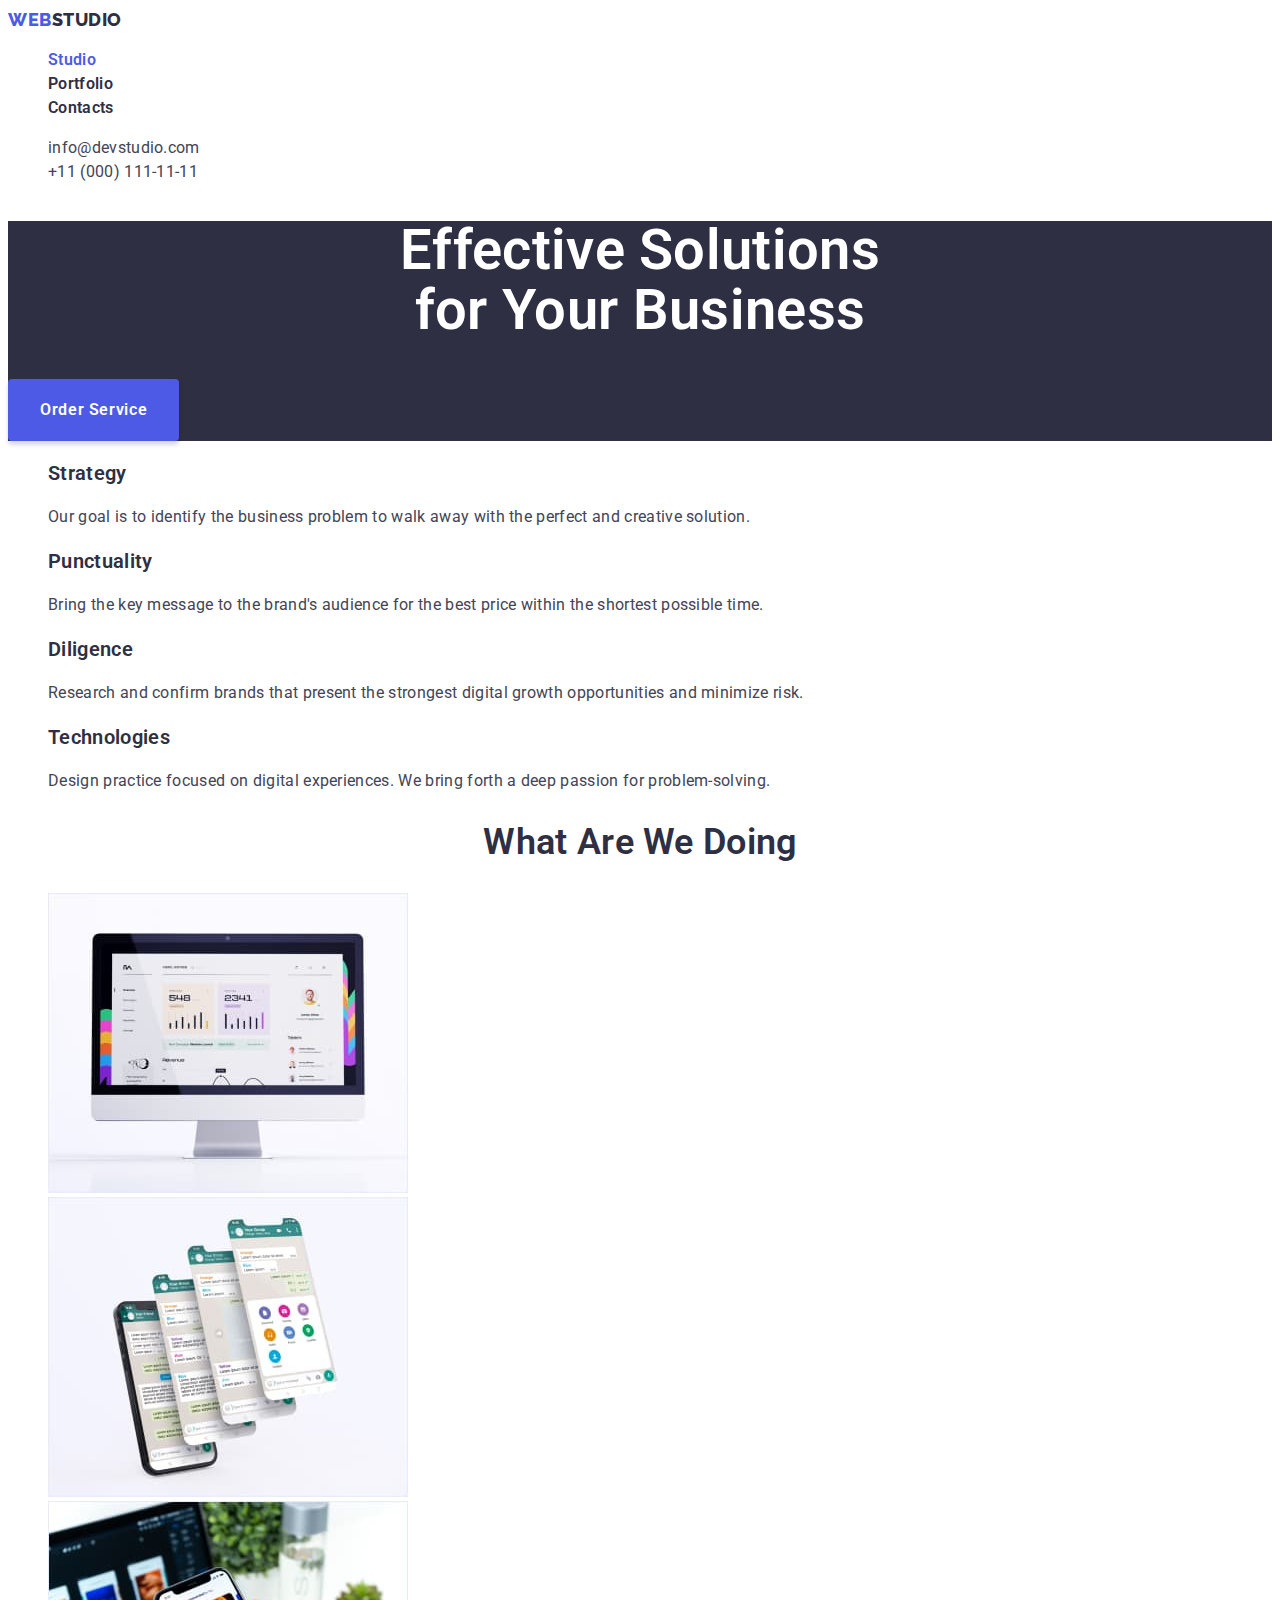
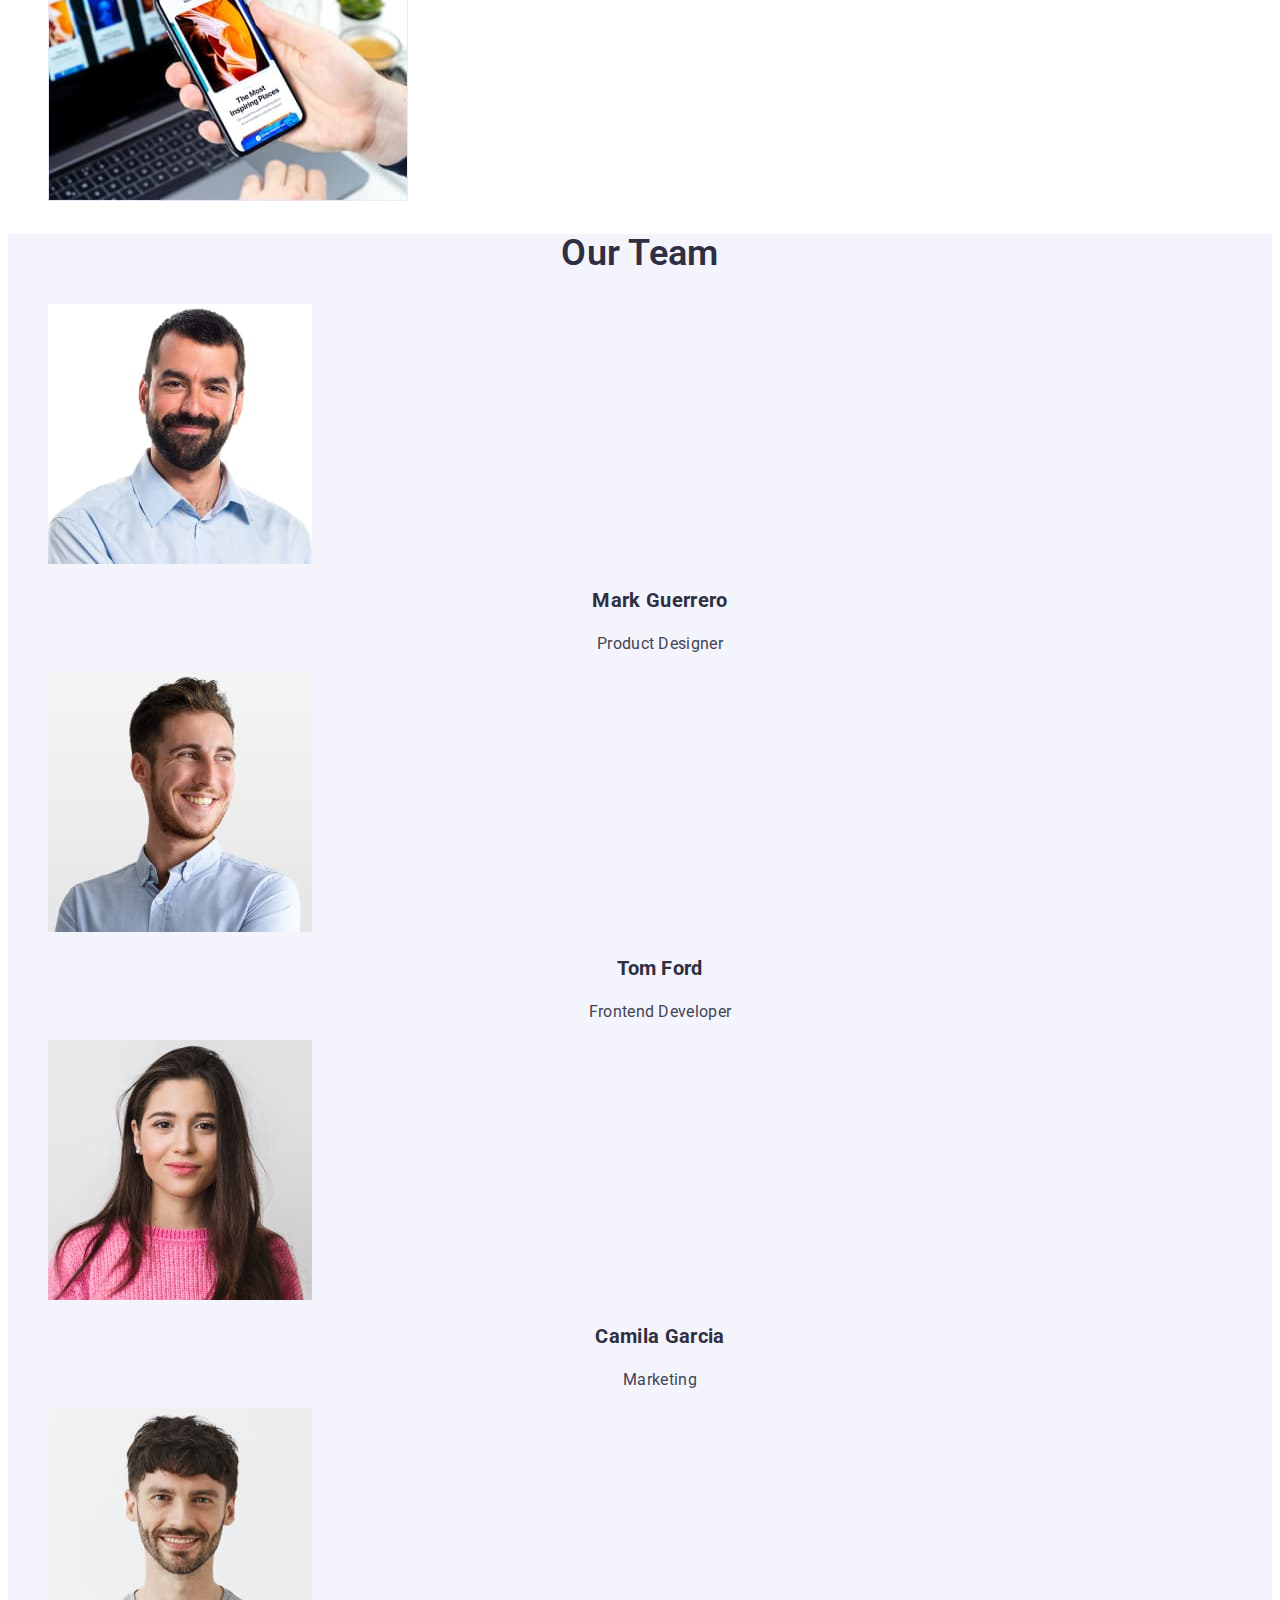
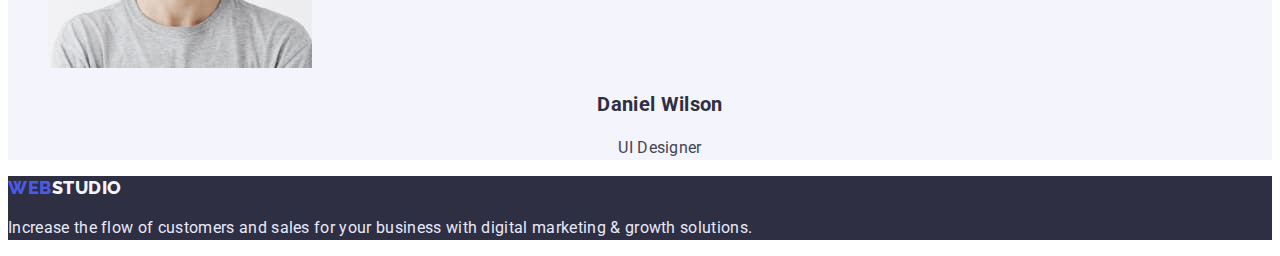
==== index.html @ cc3a15bc "files from last homework" ====
<!DOCTYPE html>
<html lang="en">
<head>
    <meta charset="UTF-8">
    <meta http-equiv="X-UA-Compatible" content="IE=edge">
    <meta name="viewport" content="width=device-width, initial-scale=1.0">
    <title>WEBSTUDIO</title>

    <link rel="preconnect" href="https://fonts.googleapis.com">
    <link rel="preconnect" href="https://fonts.gstatic.com" crossorigin>
    <link href="https://fonts.googleapis.com/css2?family=Raleway:wght@800&family=Roboto:wght@400;500;700;900&display=swap" rel="stylesheet">

    <link rel="stylesheet" href="./css/styles.css">

</head>
<body>
    <header>
        <nav>
            <a href="./index.html" class="logo list"><span class="logo-blue list">WEB</span>STUDIO</a>
            <ul class="header-nav list">
                <li><a class="header-nav-link current" aria-current="true" href="./index.html">Studio</a></li>
                <li><a class="header-nav-link" href="./portfolio.html">Portfolio</a></li>
                <li><a class="header-nav-link" href="#">Contacts</a></li>
            </ul>
        </nav>
            <ul class="list">
                <li><a class="contacts-link" href="mailo:info@devstudio.com">info@devstudio.com</a></li>
                <li><a class="contacts-link" href="tel:+11(000)1111111">+11 (000) 111-11-11</a></li>
            </ul>
    </header>
    <main>
        <section class="hero">
            <h1 class="hero-title">Effective Solutions <br> for Your Business</h1>
            <button class="hero-button" type="button">Order Service</button>
        </section>
        <section class="about">
            <h2 class="visually-hidden">Information about our company</h2>
            <ul class="list">
                <li>
                    <h3 class="about-title">Strategy</h3>
                    <p class="about-text">Our goal is to identify the business problem to walk away with the perfect and creative solution.</p>
                </li>
                <li>
                    <h3 class="about-title">Punctuality</h3>
                    <p class="about-text">Bring the key message to the brand's audience for the best price within the shortest possible time.</p>
                </li>
                <li>
                    <h3 class="about-title">Diligence</h3>
                    <p class="about-text">Research and confirm brands that present the strongest digital growth opportunities and minimize risk.</p>
                </li>
                <li>
                    <h3 class="about-title">Technologies</h3>
                    <p class="about-text">Design practice focused on digital experiences. We bring forth a deep passion for problem-solving.</p>
                </li>
            </ul>
        </section>
        <section class="work">
            <h2 class="work-title">What are we doing</h2>
            <ul class="list">
                <li><img width="360" src="./images/computer.jpg" alt="computer"></li>
                <li><img width="360" src="./images/smartphone.jpg" alt="smartphone"></li>
                <li><img width="360" src="./images/smartphoneinhand.jpg" alt="smartphone in hand"></li>
            </ul>
        </section>
        <section class="team">
            <h2 class="team-main-title">Our Team</h2>
            <ul class="list">
                <li>
                    <img width="264" src="./images/markguerrero.jpg" alt="Mark Guerrero">
                    <h3 class="team-title">Mark Guerrero</h3>
                    <p class="team-text">Product Designer</p>
                </li>
                <li>
                    <img width="264" src="./images/tomford.jpg" alt="Tom Ford">
                    <h3 class="team-title">Tom Ford</h3>
                    <p class="team-text">Frontend Developer</p>
                </li>
                <li>
                    <img width="264" src="./images/camilagarcia.jpg" alt="Camila Garcia">
                    <h3 class="team-title">Camila Garcia</h3>
                    <p class="team-text">Marketing</p>
                </li>
                <li>
                    <img width="264" src="./images/danielwilson.jpg" alt="Daniel Wilson">
                    <h3 class="team-title">Daniel Wilson</h3>
                    <p class="team-text">UI Designer</p>
                </li>
            </ul>
        </section>

    </main>
    <footer class="footer">
        <a class="logo-footer list" href="./index.html"><span class="logo-blue list">WEB</span>STUDIO</a>
        <p class="footer-text">Increase the flow of customers and sales for your business with digital marketing & growth solutions.</p>
    </footer>
</body>
</html>
---- css/styles.css ----
:root {
    --primary-text-color: #434455;
    --title-text-color: #2E2F42;
    --accent-color: #4D5AE5;
    --background-color:#2E2F42;
}

body {
    color: var(--primary-text-color);
    font-family: 'Roboto',sans-serif;
    letter-spacing: 0.02em;
    background-color: var(--primary-white);
}

.visually-hidden {
        position: absolute;
        width: 1px;
        height: 1px;
        margin: -1px;
        border: 0;
        padding: 0;
        white-space: nowrap;
        clip-path: inset(100%);
        clip: rect(0 0 0 0);
        overflow: hidden;
}

.logo {
    font-family: 'Raleway', sans-serif;
    font-weight: 800;
    font-size: 18px;
    line-height: 1.33;
    letter-spacing: 0.03em;
    color:var(--title-text-color);
}

.logo-blue {
    color: var(--accent-color);
}

.header-nav-link {
    font-weight: 600;
    font-size: 16px;
    line-height: 1.5;
    color: var(--title-text-color);
    text-decoration: none;
}

.header-nav-link.current {
    color: var(--accent-color);
}

.header-nav-link:focus,
.header-nav-link:hover{
    color: var(--primary-text-color);
}

.list {
    text-decoration: none;
    list-style: none;
}

.contacts-link {
    font-weight: 400;
    font-size: 16px;
    line-height: 1.5;
    text-decoration: none;
    color: var(--primary-text-color);
}

.contacts-link:hover,
.contacts-link:focus {
    color: var(--accent-color);
}

/* HERO */

.hero {
    background-color: var(--background-color);
}

.hero-title {
font-weight: 600;
font-size: 56px;
line-height: 1.07;
text-align: center;
color: #FFFFFF;
}

.hero-button {
    font-family: inherit;
    font-weight: 600;
    font-size: 16px;
    line-height: 1.88;
    letter-spacing: 0.04em;
    color: #FFFFFF;
    background-color: var(--accent-color);
    cursor: pointer;
    padding: 16px 32px;
    text-align: center;
    border-radius: 4px;
    box-shadow: 0px 4px 4px rgba(0, 0, 0, 0.15);
    border: none;
}

/* ABOUT */

.about-title {
    font-weight: 600;
    font-size: 20px;
    line-height: 1.2;
    color: var(--title-text-color);
}

.about-text {
    font-size: 16px;
    line-height: 1.5;
}

/* WORK */

.work-title {
    font-weight: 600;
    font-size: 36px;
    line-height: 1.11;
    text-align: center;
    text-transform: capitalize;
    color: var(--title-text-color);
}

/* OUR TEAM */

.team {
    background-color: #F4F4FD;
}

.team-main-title {
    font-weight: 600;
    font-size: 36px;
    line-height: 1.11;
    text-align: center;
    text-transform: capitalize;
    color: var(--title-text-color);
}

.team-title {
    font-size: 20px;
    line-height: 1.2;
    text-align: center;
    color: var(--title-text-color);
}

.team-text {
    font-size: 16px;
line-height: 1.5;
text-align: center;
}

/* FOOTER */

.footer {
    background-color: var(--background-color);
}

.logo-footer {
    font-family: 'Raleway', sans-serif;
    font-weight: 800;
    font-size: 18px;
    line-height: 1.33;
    letter-spacing: 0.03em;
    color:#F4F4FD;
}

.footer-text {
    font-size: 16px;
    line-height: 1.5;
    color: #E7E9FC;
}

/* PORTFOLIO */

.portfolio-button {
    font-family: 'Roboto', sans-serif;
    font-weight: 600;
    font-size: 16px;
    line-height:1.5;
    color: var(--accent-color);
    background-color: #F4F4FD;
    letter-spacing: 0.04em;
    cursor: pointer;
    padding: 8px 16px;
    text-align: center;
    border-radius: 4px;
    border: 1px solid #E7E9FC;
}

.portfolio-button:focus,
.portfolio-button:hover {
background-color: var(--accent-color);
color: #FFFFFF;
}

.portfolio-title {
    font-weight: 600;
    font-size: 20px;
    line-height: 1.2;
    color: var(--title-text-color);
}

.portfolio-text {
    color: var(--primary-text-color);
    font-size: 16px;
    line-height: 1.5;
}
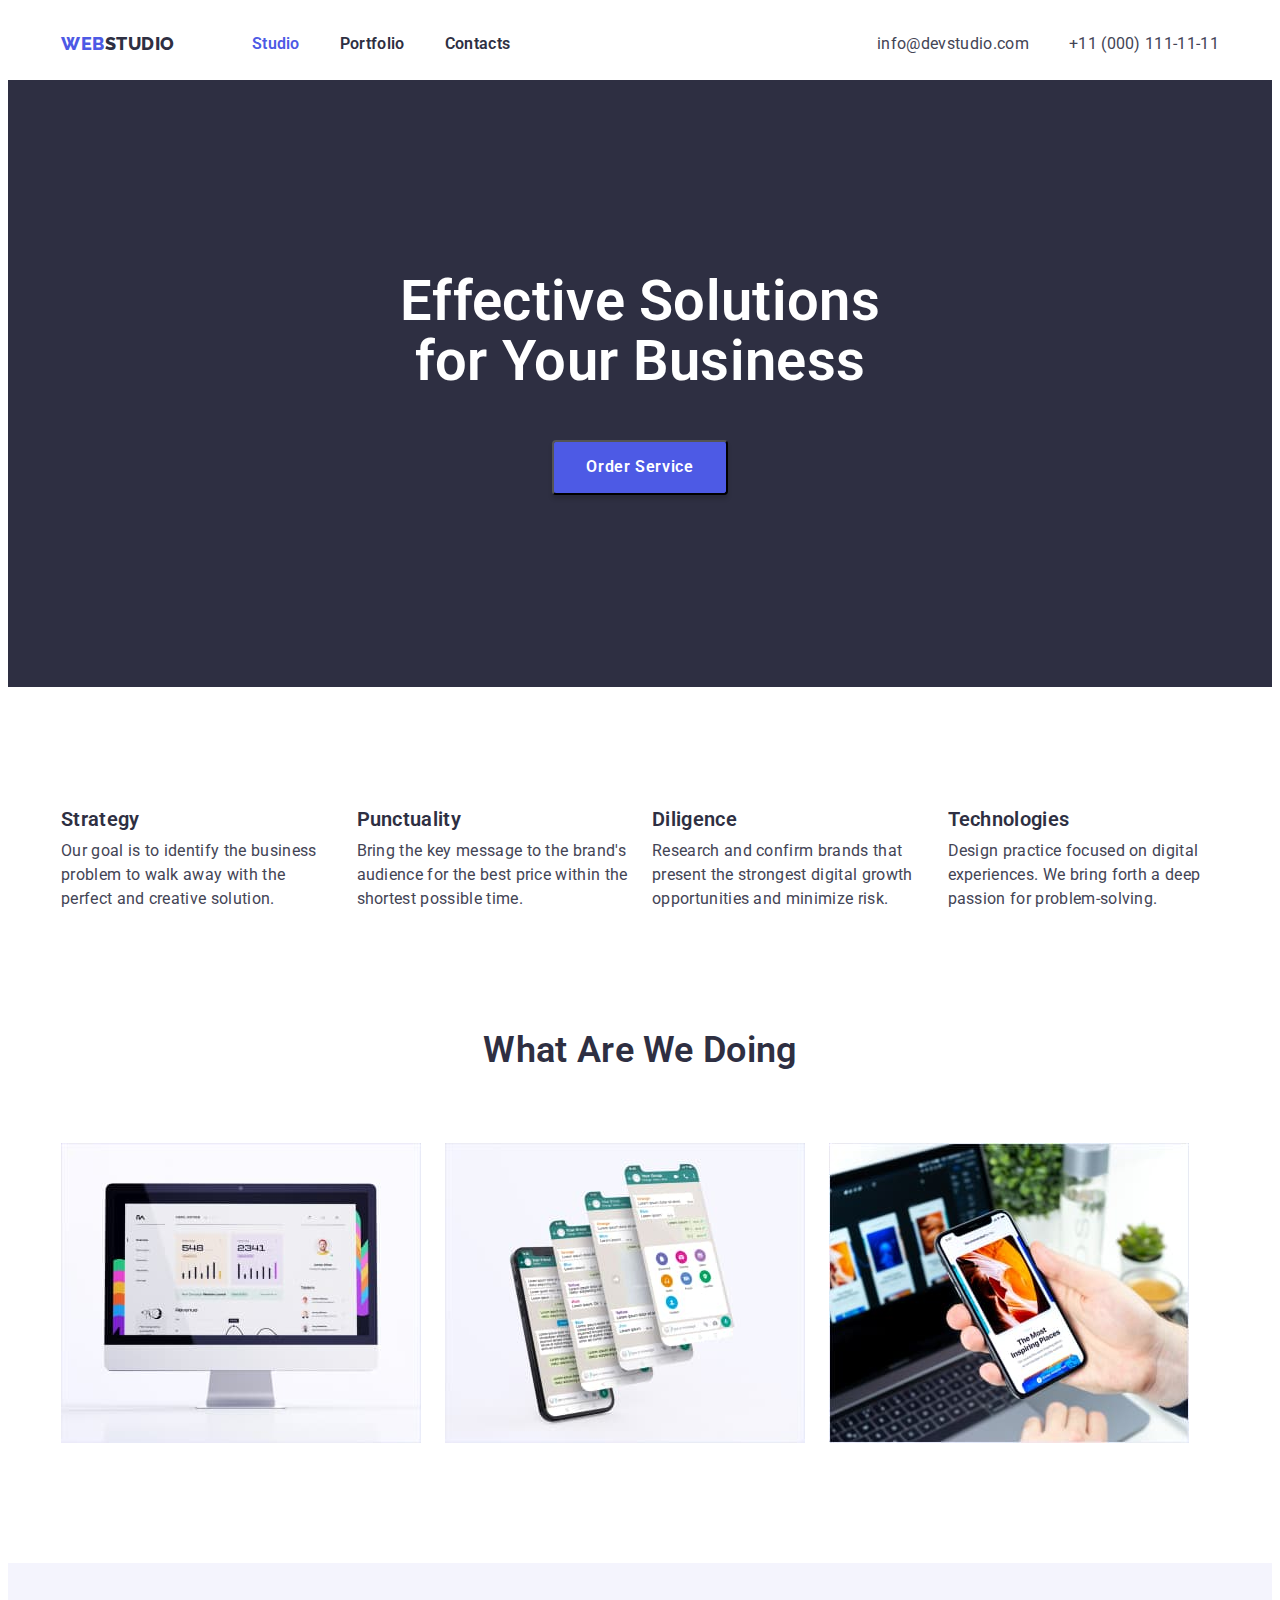
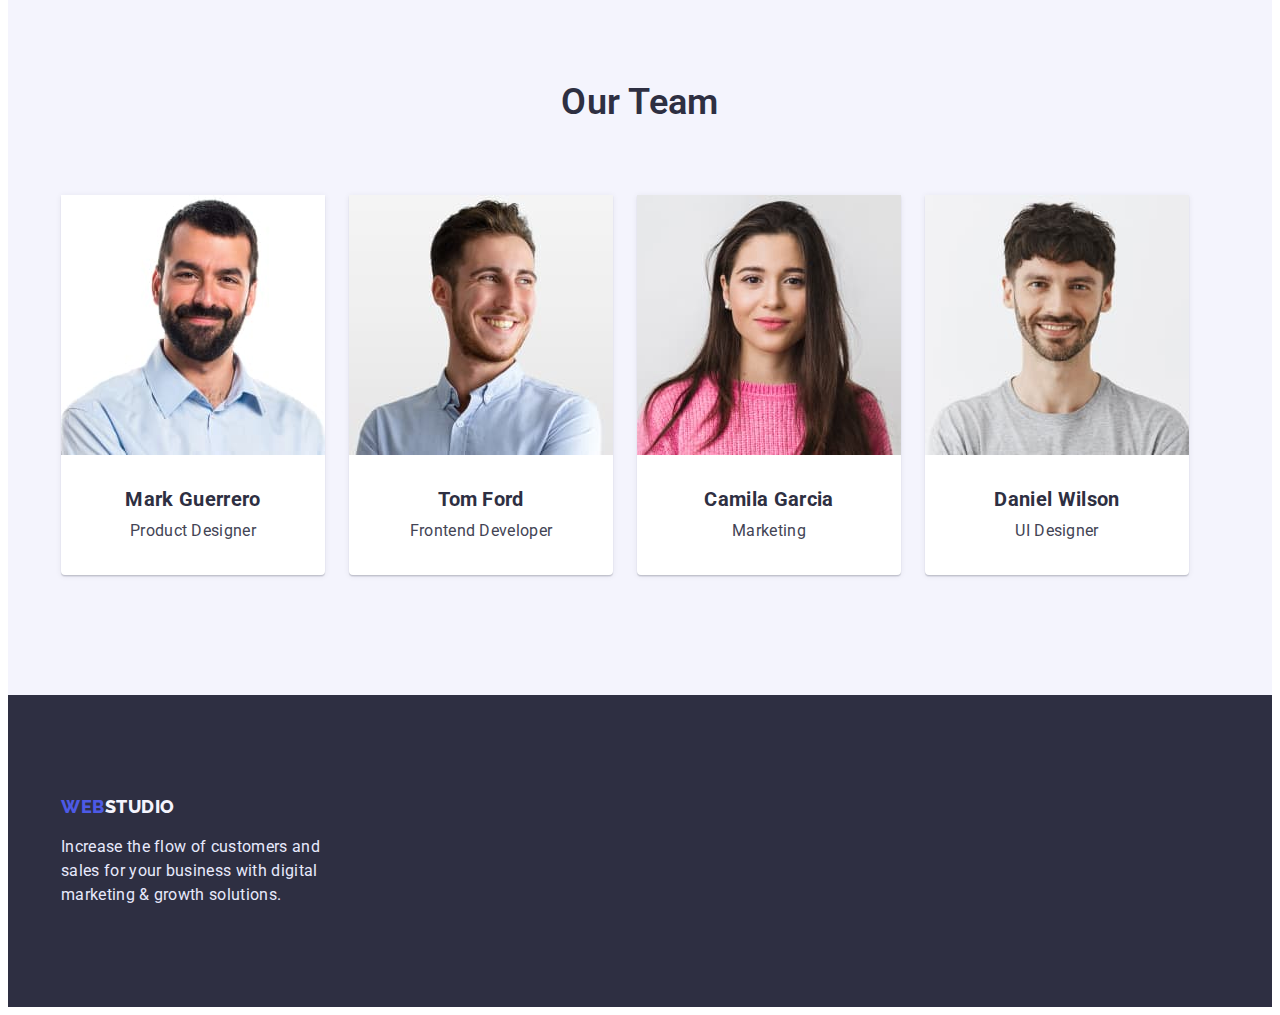
==== commit 7694ee8c: "done homework 3" ====
--- a/index.html
+++ b/index.html
@@ -9,89 +9,109 @@
     <link rel="preconnect" href="https://fonts.googleapis.com">
     <link rel="preconnect" href="https://fonts.gstatic.com" crossorigin>
     <link href="https://fonts.googleapis.com/css2?family=Raleway:wght@800&family=Roboto:wght@400;500;700;900&display=swap" rel="stylesheet">
-
+    
+    <link rel="stylesheet" href="https://cdnjs.cloudflare.com/ajax/libs/modern-normalize/1.1.0/modern-normalize.min.css" integrity="sha512-wpPYUAdjBVSE4KJnH1VR1HeZfpl1ub8YT/NKx4PuQ5NmX2tKuGu6U/JRp5y+Y8XG2tV+wKQpNHVUX03MfMFn9Q==" crossorigin="anonymous" referrerpolicy="no-referrer" />
     <link rel="stylesheet" href="./css/styles.css">
 
 </head>
 <body>
-    <header>
-        <nav>
-            <a href="./index.html" class="logo list"><span class="logo-blue list">WEB</span>STUDIO</a>
-            <ul class="header-nav list">
-                <li><a class="header-nav-link current" aria-current="true" href="./index.html">Studio</a></li>
-                <li><a class="header-nav-link" href="./portfolio.html">Portfolio</a></li>
-                <li><a class="header-nav-link" href="#">Contacts</a></li>
-            </ul>
-        </nav>
-            <ul class="list">
-                <li><a class="contacts-link" href="mailo:info@devstudio.com">info@devstudio.com</a></li>
-                <li><a class="contacts-link" href="tel:+11(000)1111111">+11 (000) 111-11-11</a></li>
-            </ul>
+    <header class="header">
+        <div class="container main-head">
+            <nav class="main-head">
+                <a href="./index.html" class="logo list"><span class="logo-blue list">WEB</span>STUDIO</a>
+                <ul class="header-nav list">
+                    <li class="item"><a class="header-nav-link current" aria-current="true" href="./index.html">Studio</a></li>
+                    <li class="item"><a class="header-nav-link" href="./portfolio.html">Portfolio</a></li>
+                    <li class="item"><a class="header-nav-link" href="#">Contacts</a></li>
+                </ul>
+            </nav>
+                <ul class="contacts list">
+                    <li class="item"><a class="contacts-link" href="mailo:info@devstudio.com">info@devstudio.com</a></li>
+                    <li class="item"><a class="contacts-link" href="tel:+11(000)1111111">+11 (000) 111-11-11</a></li>
+                </ul>
+        </div>
     </header>
     <main>
         <section class="hero">
-            <h1 class="hero-title">Effective Solutions <br> for Your Business</h1>
-            <button class="hero-button" type="button">Order Service</button>
+            <div class="container">
+                <h1 class="hero-title">Effective Solutions <br> for Your Business</h1>
+                <button class="hero-button" type="button">Order Service</button>
+            </div>
         </section>
-        <section class="about">
-            <h2 class="visually-hidden">Information about our company</h2>
-            <ul class="list">
-                <li>
-                    <h3 class="about-title">Strategy</h3>
-                    <p class="about-text">Our goal is to identify the business problem to walk away with the perfect and creative solution.</p>
-                </li>
-                <li>
-                    <h3 class="about-title">Punctuality</h3>
-                    <p class="about-text">Bring the key message to the brand's audience for the best price within the shortest possible time.</p>
-                </li>
-                <li>
-                    <h3 class="about-title">Diligence</h3>
-                    <p class="about-text">Research and confirm brands that present the strongest digital growth opportunities and minimize risk.</p>
-                </li>
-                <li>
-                    <h3 class="about-title">Technologies</h3>
-                    <p class="about-text">Design practice focused on digital experiences. We bring forth a deep passion for problem-solving.</p>
-                </li>
-            </ul>
+        <section class="about section">
+            <div class="container">
+                <h2 class="visually-hidden">Information about our company</h2>
+                <ul class="about-main list">
+                    <li class="item">
+                        <h3 class="about-title">Strategy</h3>
+                        <p class="about-text">Our goal is to identify the business problem to walk away with the perfect and creative solution.</p>
+                    </li>
+                    <li class="item">
+                        <h3 class="about-title">Punctuality</h3>
+                        <p class="about-text">Bring the key message to the brand's audience for the best price within the shortest possible time.</p>
+                    </li>
+                    <li class="item">
+                        <h3 class="about-title">Diligence</h3>
+                        <p class="about-text">Research and confirm brands that present the strongest digital growth opportunities and minimize risk.</p>
+                    </li>
+                    <li class="item">
+                        <h3 class="about-title">Technologies</h3>
+                        <p class="about-text">Design practice focused on digital experiences. We bring forth a deep passion for problem-solving.</p>
+                    </li>
+                </ul>
+            </div>
         </section>
         <section class="work">
-            <h2 class="work-title">What are we doing</h2>
-            <ul class="list">
-                <li><img width="360" src="./images/computer.jpg" alt="computer"></li>
-                <li><img width="360" src="./images/smartphone.jpg" alt="smartphone"></li>
-                <li><img width="360" src="./images/smartphoneinhand.jpg" alt="smartphone in hand"></li>
-            </ul>
+            <div class="container">
+                <h2 class="work-title">What are we doing</h2>
+                <ul class="work-photo list">
+                    <li class="item"><img width="360" src="./images/computer.jpg" alt="computer"></li>
+                    <li class="item"><img width="360" src="./images/smartphone.jpg" alt="smartphone"></li>
+                    <li class="item"><img width="360" src="./images/smartphoneinhand.jpg" alt="smartphone in hand"></li>
+                </ul>
+            </div>
         </section>
-        <section class="team">
-            <h2 class="team-main-title">Our Team</h2>
-            <ul class="list">
-                <li>
-                    <img width="264" src="./images/markguerrero.jpg" alt="Mark Guerrero">
-                    <h3 class="team-title">Mark Guerrero</h3>
-                    <p class="team-text">Product Designer</p>
-                </li>
-                <li>
-                    <img width="264" src="./images/tomford.jpg" alt="Tom Ford">
-                    <h3 class="team-title">Tom Ford</h3>
-                    <p class="team-text">Frontend Developer</p>
-                </li>
-                <li>
-                    <img width="264" src="./images/camilagarcia.jpg" alt="Camila Garcia">
-                    <h3 class="team-title">Camila Garcia</h3>
-                    <p class="team-text">Marketing</p>
-                </li>
-                <li>
-                    <img width="264" src="./images/danielwilson.jpg" alt="Daniel Wilson">
-                    <h3 class="team-title">Daniel Wilson</h3>
-                    <p class="team-text">UI Designer</p>
-                </li>
-            </ul>
+        <section class="team section">
+            <div class="container">
+                <h2 class="team-main-title">Our Team</h2>
+                <ul class="team-main list">
+                    <li class="item">
+                        <img width="264" src="./images/markguerrero.jpg" alt="Mark Guerrero">
+                    <div class="padding">
+                        <h3 class="team-title">Mark Guerrero</h3>
+                        <p class="team-text">Product Designer</p>
+                    </div>
+                    </li>
+                    <li class="item">
+                        <img width="264" src="./images/tomford.jpg" alt="Tom Ford">
+                    <div class="padding">
+                        <h3 class="team-title">Tom Ford</h3>
+                        <p class="team-text">Frontend Developer</p>
+                    </div>
+                    </li>
+                    <li class="item">
+                        <img width="264" src="./images/camilagarcia.jpg" alt="Camila Garcia">
+                    <div class="padding">
+                        <h3 class="team-title">Camila Garcia</h3>
+                        <p class="team-text">Marketing</p>
+                    </div>
+                    </li>
+                    <li class="item">
+                        <img width="264" src="./images/danielwilson.jpg" alt="Daniel Wilson">
+                    <div class="padding">
+                        <h3 class="team-title">Daniel Wilson</h3>
+                        <p class="team-text">UI Designer</p>
+                    </div>
+                    </li>
+                </ul>
+            </div>
         </section>
-
     </main>
     <footer class="footer">
-        <a class="logo-footer list" href="./index.html"><span class="logo-blue list">WEB</span>STUDIO</a>
-        <p class="footer-text">Increase the flow of customers and sales for your business with digital marketing & growth solutions.</p>
+        <div class="container">
+            <a class="logo-footer list" href="./index.html"><span class="logo-blue list">WEB</span>STUDIO</a>
+            <p class="footer-text">Increase the flow of customers and sales for your business with digital marketing & growth solutions.</p>
+        </div>
     </footer>
 </body>
 </html>--- a/css/styles.css
+++ b/css/styles.css
@@ -5,9 +5,36 @@
     --background-color:#2E2F42;
 }
 
+.container {
+    margin: 0 auto;
+    max-width: 1158px;
+    padding-left: 15px;
+    padding-right: 15px;
+}
+
+h1,
+h2,
+h3,
+ul,
+p {
+    margin: 0;
+    padding: 0;
+}
+
+.section {
+    padding-top: 120px;
+    padding-bottom: 120px;
+}
+
+img {
+    display: block;
+    max-width: 100%;
+    height: auto;
+}
+
 body {
     color: var(--primary-text-color);
-    font-family: 'Roboto',sans-serif;
+    font-family: 'roboto',sans-serif;
     letter-spacing: 0.02em;
     background-color: var(--primary-white);
 }
@@ -26,16 +53,35 @@
 }
 
 .logo {
-    font-family: 'Raleway', sans-serif;
+    font-family: 'raleway', sans-serif;
     font-weight: 800;
     font-size: 18px;
     line-height: 1.33;
     letter-spacing: 0.03em;
     color:var(--title-text-color);
+    margin-right: 77px;
 }
 
 .logo-blue {
     color: var(--accent-color);
+}
+
+.header {
+    padding-top: 24px;
+    padding-bottom: 24px;
+}
+
+.main-head {
+    display: flex;
+    align-items: center;
+}
+
+.header-nav {
+    display: flex;
+}
+
+.header-nav .item:not(:last-child) {
+    margin-right: 40px;
 }
 
 .header-nav-link {
@@ -60,6 +106,11 @@
     list-style: none;
 }
 
+.contacts {
+    display: flex;
+    margin-left: auto;
+}
+
 .contacts-link {
     font-weight: 400;
     font-size: 16px;
@@ -73,25 +124,32 @@
     color: var(--accent-color);
 }
 
+.contacts .item:not(:last-child) {
+    margin-right: 40px;
+}
+
 /* HERO */
 
 .hero {
+    padding-top: 192px;
+    padding-bottom: 192px;
     background-color: var(--background-color);
+    text-align: center;
 }
 
 .hero-title {
-font-weight: 600;
-font-size: 56px;
-line-height: 1.07;
-text-align: center;
-color: #FFFFFF;
+    font-weight: 600;
+    font-size: 56px;
+    line-height: 1.07;
+    text-align: center;
+    color: #FFFFFF;
 }
 
 .hero-button {
     font-family: inherit;
     font-weight: 600;
     font-size: 16px;
-    line-height: 1.88;
+    line-height: 1.18;
     letter-spacing: 0.04em;
     color: #FFFFFF;
     background-color: var(--accent-color);
@@ -100,10 +158,22 @@
     text-align: center;
     border-radius: 4px;
     box-shadow: 0px 4px 4px rgba(0, 0, 0, 0.15);
-    border: none;
+    margin-top: 48px;
 }
 
 /* ABOUT */
+
+.about-main {
+    display: flex;
+}
+
+.about-main li:not(:last-child) {
+    margin-right: 24px;
+}
+
+.about-main .item {
+    width: calc(100% / 3 - 30px);
+}
 
 .about-title {
     font-weight: 600;
@@ -113,11 +183,25 @@
 }
 
 .about-text {
+    margin-top: 8px;
     font-size: 16px;
     line-height: 1.5;
 }
 
 /* WORK */
+
+.work {
+    padding-bottom: 120px;
+}
+
+.work-photo {
+    display: flex;
+    margin-top: 72px;
+}
+
+.work-photo .item:not(:last-child) {
+    margin-right: 24px;
+}
 
 .work-title {
     font-weight: 600;
@@ -132,6 +216,11 @@
 
 .team {
     background-color: #F4F4FD;
+}
+
+.team-main {
+    display: flex;
+    margin-top: 72px;
 }
 
 .team-main-title {
@@ -152,14 +241,36 @@
 
 .team-text {
     font-size: 16px;
-line-height: 1.5;
-text-align: center;
+    line-height: 1.5;
+    text-align: center;
+}
+
+.team-main .item:not(:last-child) {
+    margin-right: 24px;
+}
+
+.team-main .item {
+    align-items: center;
+    box-shadow: 0px 1px 6px rgba(46, 47, 66, 0.08), 0px 1px 1px rgba(46, 47, 66, 0.16), 0px 2px 1px rgba(46, 47, 66, 0.08);
+border-radius: 0px 0px 4px 4px;
+background-color: #FFFFFF;
+}
+
+.padding {
+    padding-top: 32px;
+    padding-bottom: 32px;
+}
+
+.padding p {
+    margin-top: 8px;
 }
 
 /* FOOTER */
 
 .footer {
     background-color: var(--background-color);
+    padding-top: 100px;
+    padding-bottom: 100px;
 }
 
 .logo-footer {
@@ -175,9 +286,21 @@
     font-size: 16px;
     line-height: 1.5;
     color: #E7E9FC;
+    margin-top: 16px;
+    width: 264px;
 }
 
 /* PORTFOLIO */
+
+.portfolio-nav {
+    display: flex;
+    padding-top: 96px;
+    justify-content: center;
+}
+
+.portfolio-nav .item:not(:last-child) {
+margin-right: 24px;
+}
 
 .portfolio-button {
     font-family: 'Roboto', sans-serif;
@@ -188,7 +311,7 @@
     background-color: #F4F4FD;
     letter-spacing: 0.04em;
     cursor: pointer;
-    padding: 8px 16px;
+    padding: 12px 24px;
     text-align: center;
     border-radius: 4px;
     border: 1px solid #E7E9FC;
@@ -205,10 +328,41 @@
     font-size: 20px;
     line-height: 1.2;
     color: var(--title-text-color);
+    margin-left: 16px;
 }
 
 .portfolio-text {
     color: var(--primary-text-color);
     font-size: 16px;
     line-height: 1.5;
-}+    margin-left: 16px;
+}
+
+.portfolio-main {
+    display: flex;
+    padding-top: 72px;
+    padding-bottom: 120px;
+    flex-wrap: wrap;
+
+}
+
+.portfolio-main .item {
+    border: 0.5px solid #F4F4FD;
+    box-shadow: 0px 1px 6px rgba(46, 47, 66, 0.08);
+}
+
+.portfolio-main .item {
+    margin-right: 24px;
+    margin-bottom: 48px;
+    width: calc(100% / 3 - 16px);
+}
+
+.portfolio-main .item:nth-child(3n) {
+    margin-right: 0px;
+}
+
+.portfolio-main .item:nth-last-child(-n+3) {
+    margin-bottom: 0;
+}
+
+
